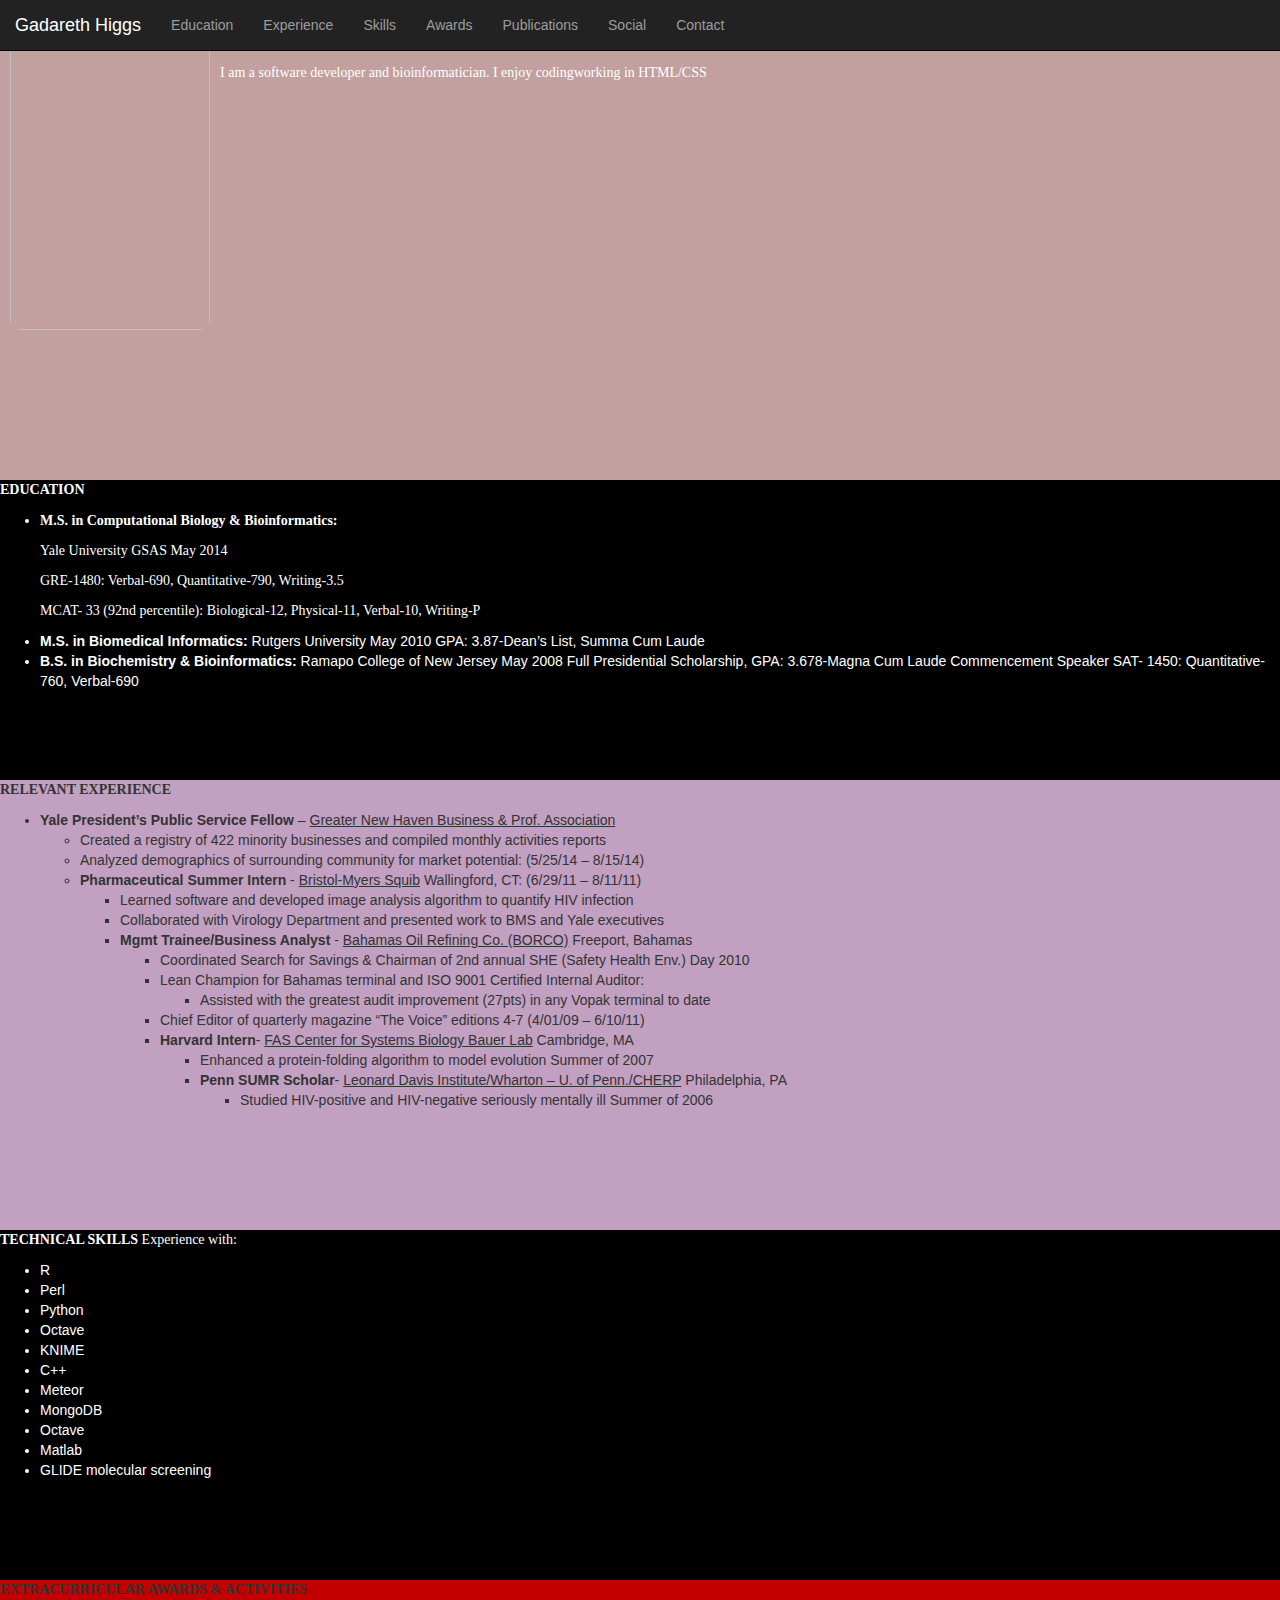
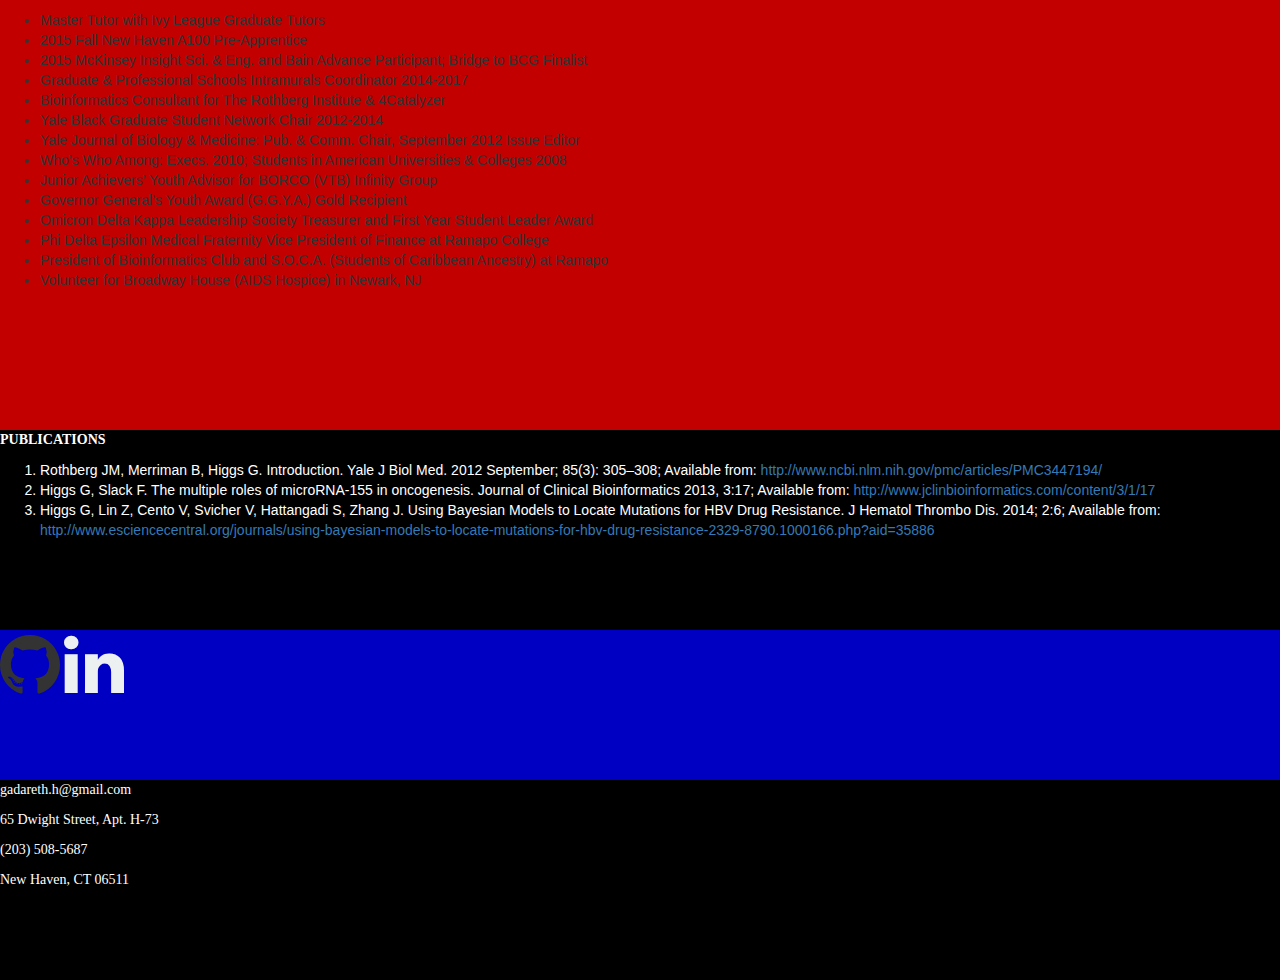
==== index.html @ 6886380c "Assigned IDs to each div and changed css selectors to IDs" ====
<!DOCTYPE html>
<html>
	<head>
		
		<link rel="stylesheet" href="https://maxcdn.bootstrapcdn.com/font-awesome/4.5.0/css/font-awesome.min.css">
		<link rel="stylesheet" href="https://maxcdn.bootstrapcdn.com/bootstrap/3.3.6/css/bootstrap.min.css">
		<link type= "text/css" rel = "stylesheet" href = "stylesheet.css"/>
		<title>Gadareth Higgs</title>
	</head>



	<body>

		<nav class="navbar navbar-inverse navbar-fixed-top">
		  <div class="container-fluid">
		    <div class="navbar-header">
		      <a class="navbar-brand" href="#">Gadareth Higgs</a>
		    </div>
		    <div class="navbar-collapse collapse">
		    	<ul class="nav navbar-nav">
			      <li><a href="#education">Education</a></li>
			      <li><a href="#experience">Experience</a></li>
			      <li><a href="#skills">Skills</a></li> 
			      <li><a href="#awards">Awards</a></li>
			      <li><a href="#publications">Publications</a></li>
			      <li><a href="#social">Social</a></li> 
			      <li><a href="#contact">Contact</a></li>
			    </ul>
		    </div>
		  </div>
		</nav>

		<div class="header">
			<div class="pic">
				<img src="https://scontent-lga3-1.xx.fbcdn.net/hphotos-xfp1/t31.0-8/s960x960/279524_836384951039_366969996_o.jpg"/>
			</div>
			<div class="about-me">
				<p>
					<h2>About</h2>
					<p>
						I am a software developer and bioinformatician. I enjoy codingworking in HTML/CSS
					</p>
				</p>

			</div>	
		</div>
		
		<!--Rather than using spaces to seperate words, such as you have seperated address and  email
		you can create coloumns
		If you follow the sample resume website of http://tomreznick.com/,
		He has used classes for coloums (left,center and right)

		<div class="container desc">
		<div class="row">

				<div class="col-lg-2 col-lg-offset-1">
					<h5>EDUCATION</h5>
				</div>
				<div class="col-lg-6">
					<p><t>MS, Computer Science</t><br/>
						University of New Haven<br/>
					</p>
				</div>
				<div class="col-lg-3">
					<p><sm>MAY 2015</sm><br/>
					</p>
				</div>
		You can check his code by using google chrome, go to  http://tomreznick.com/ then right click and click page source -->

		<div class="black" id="education">
			<p>
				<b>EDUCATION</b>	 
					<ul>
						<li>
							<p><b>M.S. in Computational Biology & Bioinformatics:</b></p>
							<p>Yale University GSAS	May 2014</p>
							<p>GRE-1480: Verbal-690, Quantitative-790, Writing-3.5</p>
							<p>MCAT- 33 (92nd percentile): Biological-12, Physical-11, Verbal-10, Writing-P</p>
						</li>

						<li><b>M.S. in Biomedical Informatics:</b> Rutgers University			May 2010
						GPA: 3.87-Dean’s List, Summa Cum Laude</li>
				
						<li><b>B.S. in Biochemistry & Bioinformatics:</b> Ramapo College of New Jersey	May 2008
						Full Presidential Scholarship, GPA: 3.678-Magna Cum Laude Commencement Speaker
						SAT- 1450: Quantitative-760, Verbal-690</li> 
					</ul>
			</p>
		</div>

		<div id="experience">
			<p>
				<b>RELEVANT EXPERIENCE</b>	
					<ul>	
						<li><b>Yale President’s Public Service Fellow</b> – <u>Greater New Haven Business & Prof. Association</u>
							<ul>
								<li>Created a registry of 422 minority businesses and compiled monthly activities reports</li>
								<li>Analyzed demographics of surrounding community for market potential: (5/25/14 – 8/15/14)</li>
						</li>
						<li><b>Pharmaceutical Summer Intern</b> - <u>Bristol-Myers Squib</u>	Wallingford, CT: (6/29/11 – 8/11/11)
							<ul>
								<li>Learned software and developed image analysis algorithm to quantify HIV infection</li>
								<li>Collaborated with Virology Department and presented work to BMS and Yale executives</li>
						</li>
						<li><b>Mgmt Trainee/Business Analyst</b> - <u>Bahamas Oil Refining Co. (BORCO)</u> Freeport, Bahamas
							<ul>
								<li>Coordinated Search for Savings & Chairman of 2nd annual SHE (Safety Health Env.) Day 2010</li>
								<li>Lean Champion for Bahamas terminal and ISO 9001 Certified Internal Auditor:
									<ul>
										<li>Assisted with the greatest audit improvement (27pts) in any Vopak terminal to date</li>
									</ul>
								<li>Chief Editor of quarterly magazine “The Voice” editions 4-7 		(4/01/09 – 6/10/11)</li>
						</li>
						<li><b>Harvard Intern</b>- <u>FAS Center for Systems Biology Bauer Lab</u>		Cambridge, MA
							<ul>
								<li>Enhanced a protein-folding algorithm to model evolution		Summer of 2007</li>
						</li>
						<li><b>Penn SUMR Scholar</b>- <u>Leonard Davis Institute/Wharton – U. of Penn./CHERP</u> Philadelphia, PA
							<ul>
								<li>Studied HIV-positive and HIV-negative seriously mentally ill		Summer of 2006</li>
						</li>
			</p>
		</div>

		<div class="black" id="skills">
			<p>
				<b>TECHNICAL SKILLS</b>	
					Experience with:
						<ul>
							<li>R</li>
							<li>Perl</li>
							<li>Python</li>
							<li>Octave</li>
							<li>KNIME</li>
							<li>C++</li>
							<li>Meteor</li>
							<li>MongoDB</li>
							<li>Octave</li>
							<li>Matlab</li>
							<li>GLIDE molecular screening</li>
						</ul>
			</p>
		</div>

		<div id="awards">
			<p>
				<b>EXTRACURRICULAR AWARDS & ACTIVITIES</b>	
					<ul>
						<li>Master Tutor with Ivy League Graduate Tutors</li>
						<li>2015 Fall New Haven A100 Pre-Apprentice</li>
						<li>2015 McKinsey Insight Sci. & Eng. and Bain Advance Participant; Bridge to BCG Finalist</li>
						<li>Graduate & Professional Schools Intramurals Coordinator 2014-2017</li>
						<li>Bioinformatics Consultant for The Rothberg Institute & 4Catalyzer</li>
						<li>Yale Black Graduate Student Network Chair 2012-2014</li> 
						<li>Yale Journal of Biology & Medicine: Pub. & Comm. Chair, September 2012 Issue Editor</li>
		   				<li>Who’s Who Among: Execs. 2010; Students in American Universities & Colleges 2008</li>
						<li>Junior Achievers’ Youth Advisor for BORCO (VTB) Infinity Group</li>
						<li>Governor General’s Youth Award (G.G.Y.A.) Gold Recipient</li>
						<li>Omicron Delta Kappa Leadership Society Treasurer and First Year Student Leader Award</li>
						<li>Phi Delta Epsilon Medical Fraternity Vice President of Finance at Ramapo College</li>
						<li>President of Bioinformatics Club and S.O.C.A. (Students of Caribbean Ancestry) at Ramapo</li>
						<li>Volunteer for Broadway House (AIDS Hospice) in Newark, NJ</li>
					</ul>
			</p>
		</div>

		<div class="black" id="publications">
			<p>
				<b>PUBLICATIONS</b>
					<ol>
						<li>Rothberg JM, Merriman B, Higgs G. Introduction. Yale J Biol Med. 2012 September; 85(3): 305–308; Available from: <a href="http://www.ncbi.nlm.nih.gov/pmc/articles/PMC3447194/">http://www.ncbi.nlm.nih.gov/pmc/articles/PMC3447194/</a></li>
						<li>Higgs G, Slack F. The multiple roles of microRNA-155 in oncogenesis. Journal of Clinical Bioinformatics 2013, 3:17; Available from: <a href="http://www.jclinbioinformatics.com/content/3/1/17">http://www.jclinbioinformatics.com/content/3/1/17</a></li>
						<li>Higgs G, Lin Z, Cento V, Svicher V, Hattangadi S, Zhang J. Using Bayesian Models to Locate Mutations for HBV Drug Resistance. J Hematol Thrombo Dis. 2014; 2:6; Available from: <a href="http://www.esciencecentral.org/journals/using-bayesian-models-to-locate-mutations-for-hbv-drug-resistance-2329-8790.1000166.php?aid=35886">http://www.esciencecentral.org/journals/using-bayesian-models-to-locate-mutations-for-hbv-drug-resistance-2329-8790.1000166.php?aid=35886</a></li>
					</ul>
			</p>
		</div>

		<div id="social"
			<a class="icon" href="https://github.com/Gadareth"><i class="fa fa-github fa-5x"></i></a>
			<a class="icon" href="https://www.linkedin.com/in/gadareth-higgs-17a52220"><i class="fa fa-linkedin fa-5x"></i></a>
		</div>

		<div class="black" id="contact">
			<p>gadareth.h@gmail.com</p>					
			<p>65 Dwight Street, Apt. H-73</p>
			<p>(203) 508-5687</p>									
			<p>New Haven, CT 06511</p>
		</div>

	<script src="https://maxcdn.bootstrapcdn.com/bootstrap/3.3.6/js/bootstrap.min.js"></script>	
	</body>
</html>
---- stylesheet.css ----
p {
	font-family: Times,serif;
	font-size: 14px;
}

div{
	/*width: 100%;
	padding: 25px;*/
	/*margin: 10px 10px 10px 10px;*/
}

.header {
	height: 460px;
	background-color: #C2A0A0;
	margin-top: 200px 10px 10px 10px;
}

img {
	height: 300px;
	width: 200px;
	border-radius: 10px;
	margin: 10px 10px 10px 10px;
	display: inline;
	float: left;
}

.about-me {
	display: inline;
	height: 300px;
	width: 600px;
	color: #FFFFFF;
}

.black {
	background-color: #000000;
	color: #FFFFFF;
}

#education {
	height: 300px;
}

#experience {
	height: 450px;
	background-color: #C2A0C2;
}

#skills {
	height: 350px;
}

#awards {
	height: 450px;
	background-color: #C20000;
}

#publications {
	height: 200px;
}

#social {
	height: 150px;
	background-color: #0000C2;
}

#contact {
	height: 200px;
}

.icon:link, 
.icon:visited {
	color: #ECF0F1;
}

.icon:hover {
	color: #2980b9;
};
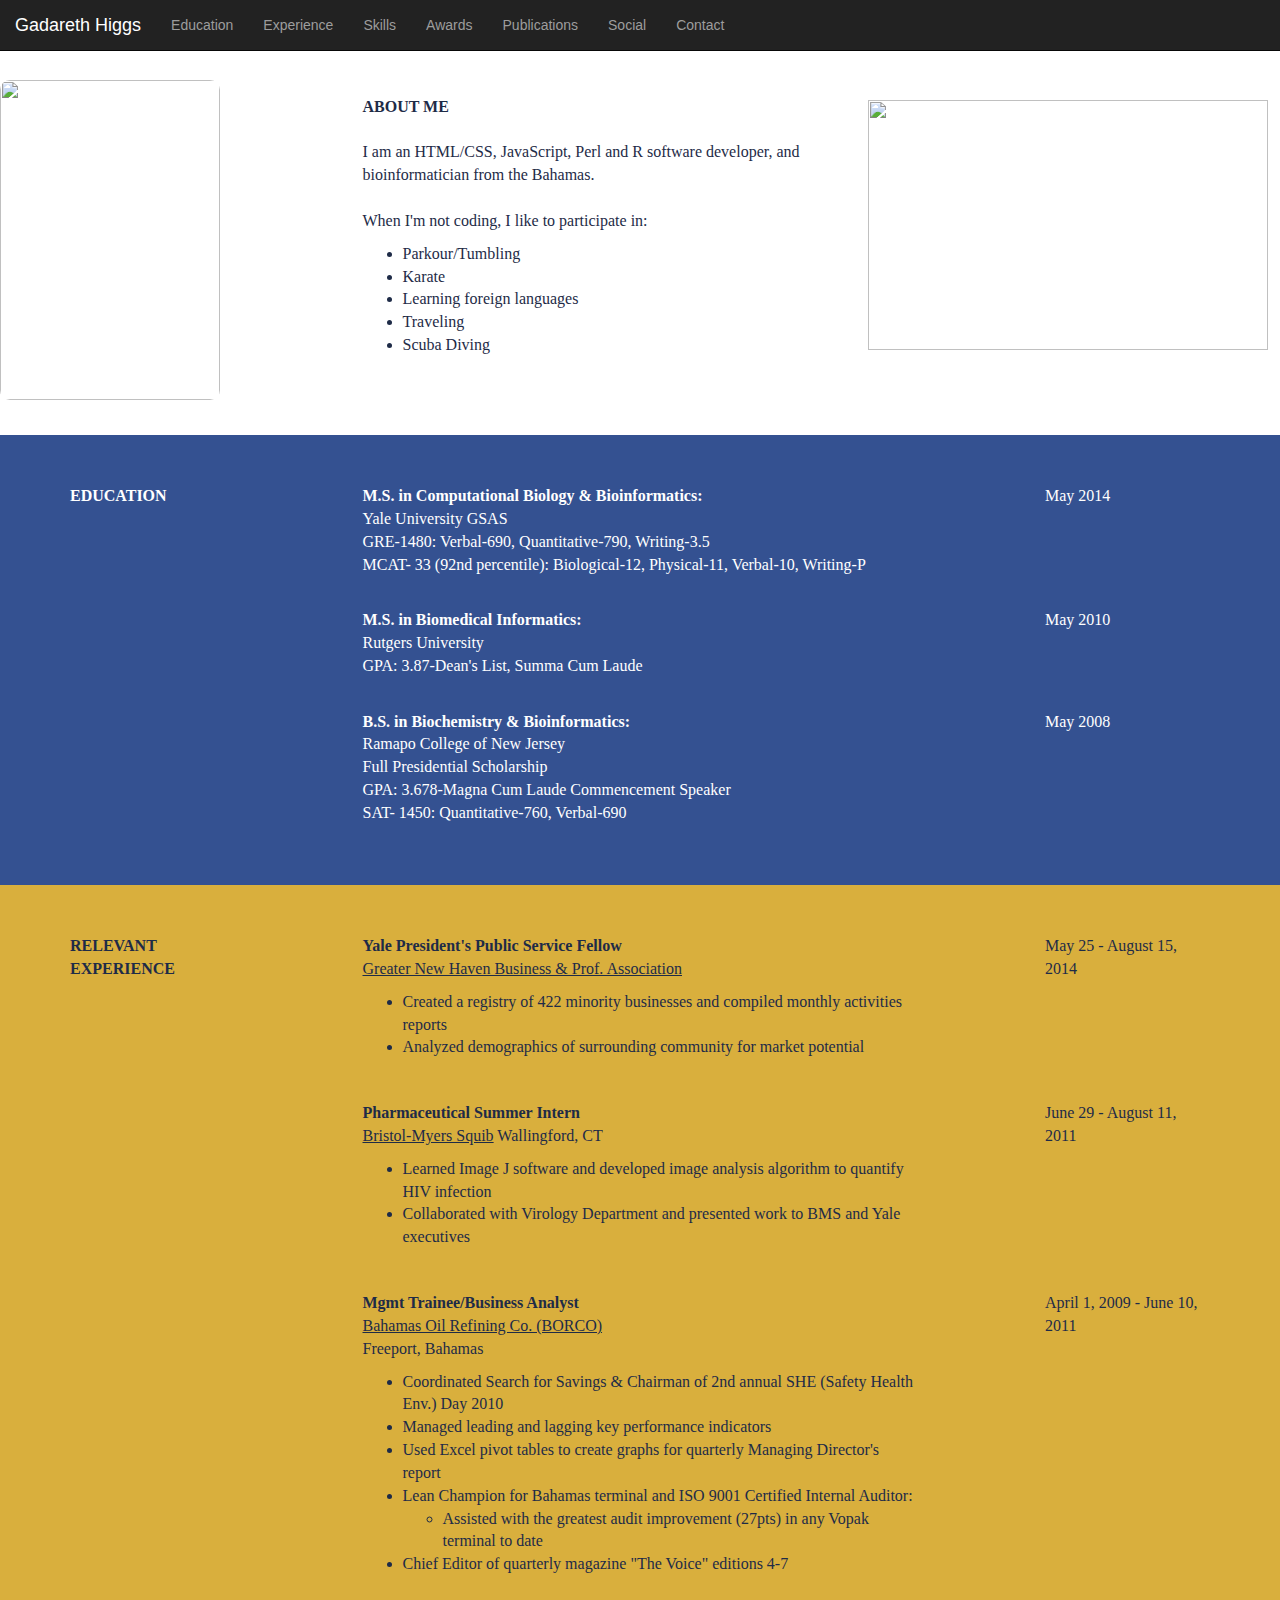
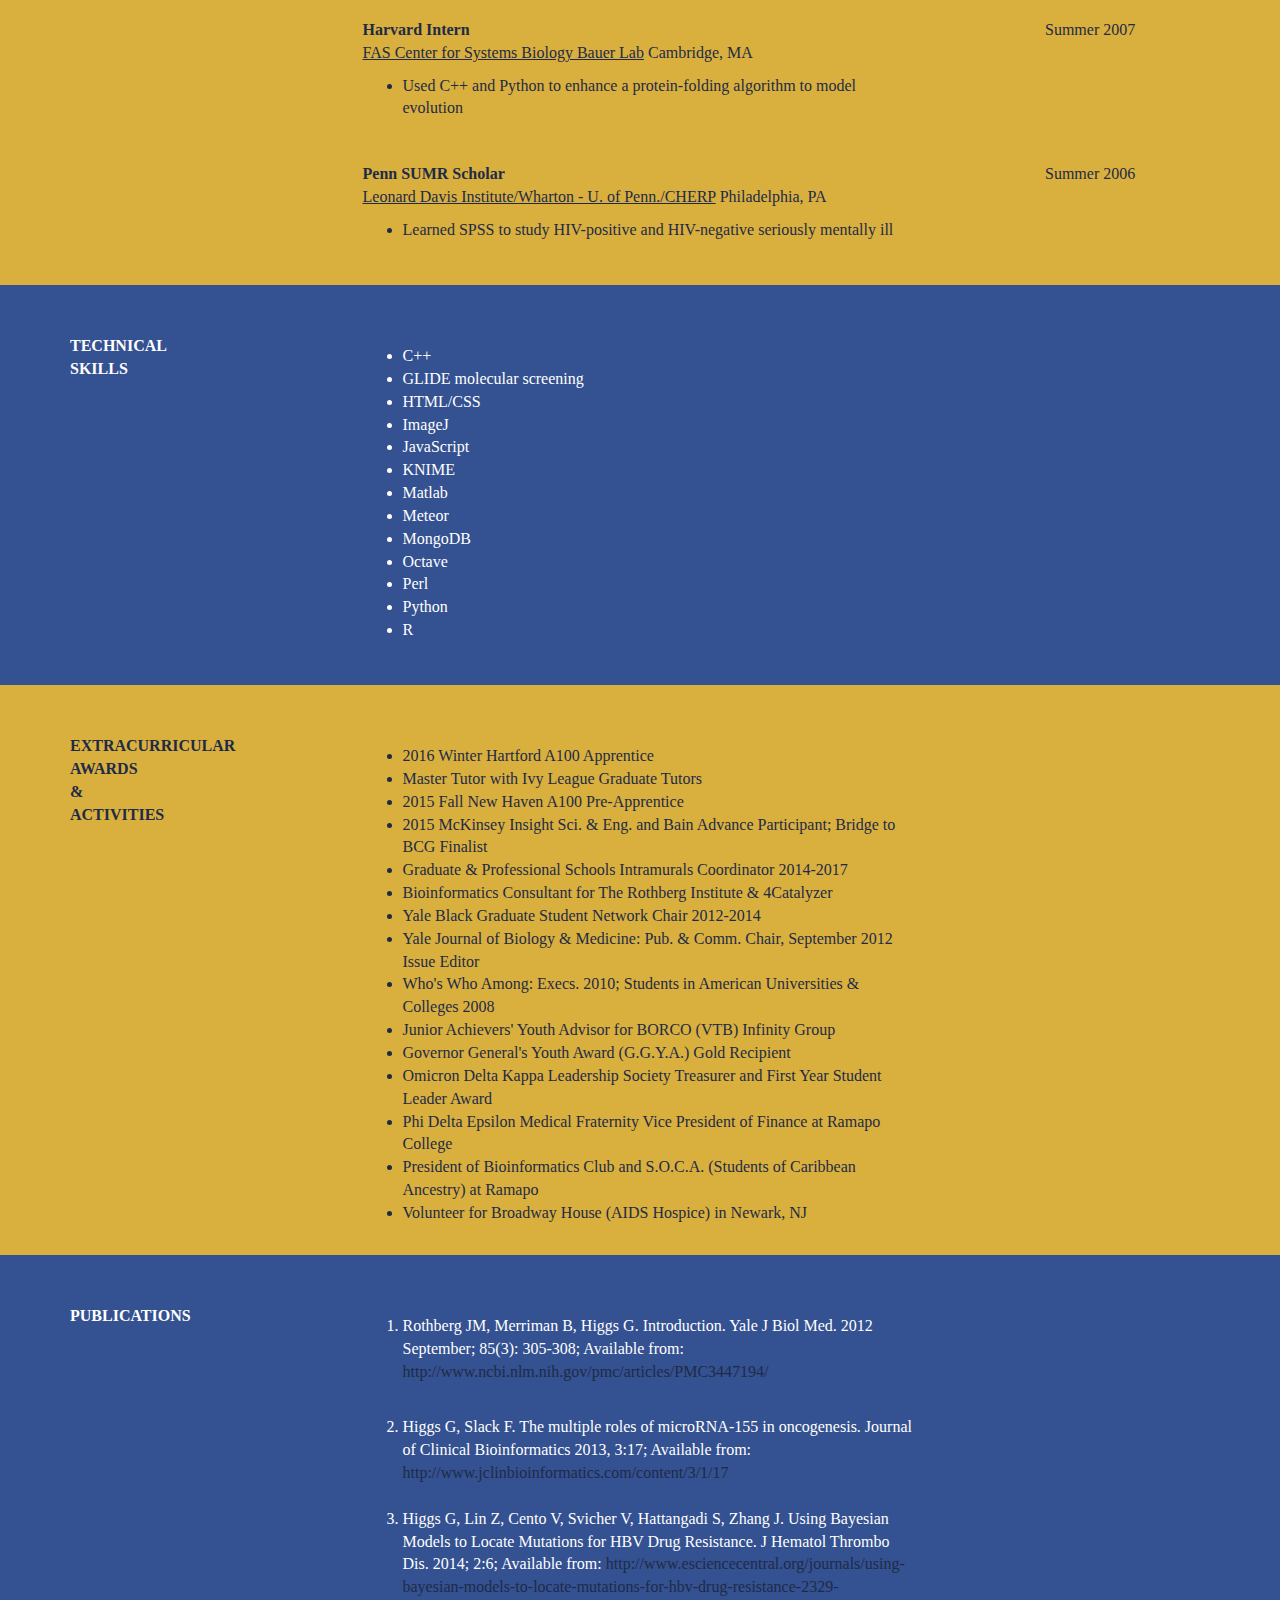
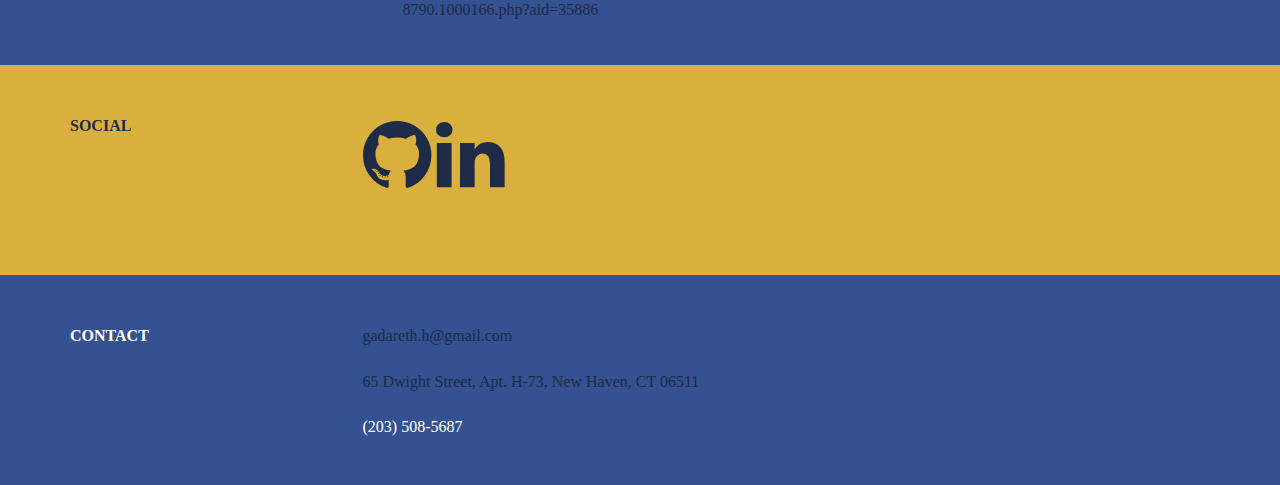
==== commit 3b315963: "Added flag and complementary colors" ====
--- a/index.html
+++ b/index.html
@@ -5,17 +5,16 @@
 		<link rel="stylesheet" href="https://maxcdn.bootstrapcdn.com/font-awesome/4.5.0/css/font-awesome.min.css">
 		<link rel="stylesheet" href="https://maxcdn.bootstrapcdn.com/bootstrap/3.3.6/css/bootstrap.min.css">
 		<link type= "text/css" rel = "stylesheet" href = "stylesheet.css"/>
+		<script src="https://maxcdn.bootstrapcdn.com/bootstrap/3.3.6/js/bootstrap.min.js"></script>
 		<title>Gadareth Higgs</title>
 	</head>
-
-
 
 	<body>
 
 		<nav class="navbar navbar-inverse navbar-fixed-top">
 		  <div class="container-fluid">
 		    <div class="navbar-header">
-		      <a class="navbar-brand" href="#">Gadareth Higgs</a>
+		      <a class="navbar-brand" href="#about">Gadareth Higgs</a>
 		    </div>
 		    <div class="navbar-collapse collapse">
 		    	<ul class="nav navbar-nav">
@@ -31,163 +30,327 @@
 		  </div>
 		</nav>
 
-		<div class="header">
-			<div class="pic">
-				<img src="https://scontent-lga3-1.xx.fbcdn.net/hphotos-xfp1/t31.0-8/s960x960/279524_836384951039_366969996_o.jpg"/>
-			</div>
-			<div class="about-me">
-				<p>
-					<h2>About</h2>
-					<p>
-						I am a software developer and bioinformatician. I enjoy codingworking in HTML/CSS
-					</p>
-				</p>
-
-			</div>	
-		</div>
-		
-		<!--Rather than using spaces to seperate words, such as you have seperated address and  email
-		you can create coloumns
-		If you follow the sample resume website of http://tomreznick.com/,
-		He has used classes for coloums (left,center and right)
-
-		<div class="container desc">
-		<div class="row">
-
-				<div class="col-lg-2 col-lg-offset-1">
-					<h5>EDUCATION</h5>
-				</div>
-				<div class="col-lg-6">
-					<p><t>MS, Computer Science</t><br/>
-						University of New Haven<br/>
-					</p>
-				</div>
-				<div class="col-lg-3">
-					<p><sm>MAY 2015</sm><br/>
-					</p>
-				</div>
-		You can check his code by using google chrome, go to  http://tomreznick.com/ then right click and click page source -->
-
-		<div class="black" id="education">
-			<p>
-				<b>EDUCATION</b>	 
-					<ul>
-						<li>
-							<p><b>M.S. in Computational Biology & Bioinformatics:</b></p>
-							<p>Yale University GSAS	May 2014</p>
-							<p>GRE-1480: Verbal-690, Quantitative-790, Writing-3.5</p>
-							<p>MCAT- 33 (92nd percentile): Biological-12, Physical-11, Verbal-10, Writing-P</p>
-						</li>
-
-						<li><b>M.S. in Biomedical Informatics:</b> Rutgers University			May 2010
-						GPA: 3.87-Dean’s List, Summa Cum Laude</li>
-				
-						<li><b>B.S. in Biochemistry & Bioinformatics:</b> Ramapo College of New Jersey	May 2008
-						Full Presidential Scholarship, GPA: 3.678-Magna Cum Laude Commencement Speaker
-						SAT- 1450: Quantitative-760, Verbal-690</li> 
-					</ul>
-			</p>
-		</div>
-
-		<div id="experience">
-			<p>
-				<b>RELEVANT EXPERIENCE</b>	
-					<ul>	
-						<li><b>Yale President’s Public Service Fellow</b> – <u>Greater New Haven Business & Prof. Association</u>
+
+		<div class="section" id="about">
+			<div class="container">
+				<div class="row">
+					<div class="col-md-1">
+						<img id="profile" src="https://scontent-lga3-1.xx.fbcdn.net/hphotos-xfp1/t31.0-8/s960x960/279524_836384951039_366969996_o.jpg"/>
+					</div>
+					<div class="col-md-5 col-md-offset-2">
+						<p>
+							<br>
+							<br>
+							<b>ABOUT ME</b>
+							<br>
+							<br>
+							I am an HTML/CSS, JavaScript, Perl and R software developer, and bioinformatician from the Bahamas.
+							<br>
+							<br>
+							When I'm not coding, I like to participate in:
+							<ul>
+								<li>Parkour/Tumbling</li>
+								<li>Karate</li>	
+								<li>Learning foreign languages</li>
+								<li>Traveling</li>
+								<li>Scuba Diving</li>
+							</ul>
+						</p>
+					</div>
+					<div class="col-md-1 col-md-offset-1">
+						<img id="flag" src="http://www.flagz.co.nz/wp-content/uploads/2013/08/Bahamas-flag.jpg"/>
+					</div>
+				</div>
+			</div>
+		</div>
+
+		<div class="section" id="education">
+			<div class="container">
+				<div class="row">
+					<div class="col-md-1">
+						<p>
+							<b>EDUCATION</b>
+						</p>
+					</div>
+					<div class="col-md-6 col-md-offset-2">
+						<p>
+							<b>M.S. in Computational Biology & Bioinformatics:</b>
+							<br>
+							Yale University GSAS
+							<br>
+							GRE-1480: Verbal-690, Quantitative-790, Writing-3.5
+							<br>
+							MCAT- 33 (92nd percentile): Biological-12, Physical-11, Verbal-10, Writing-P
+							<br>
+							<br>
+						</p>
+					</div>
+					<div class="col-md-1 col-md-offset-1">
+						<p>May 2014</p>	
+					</div>
+				</div>
+				<div class="row">
+					<div class="col-md-6 col-md-offset-3">
+						<p>
+							<b>M.S. in Biomedical Informatics:</b>
+							<br> 
+							Rutgers University
+							<br>
+							GPA: 3.87-Dean's List, Summa Cum Laude
+							<br>
+							<br>
+						</p>
+					</div>
+					<div class="col-md-2 col-md-offset-1">
+						<p>May 2010</p>	
+					</div>
+				</div>
+				<div class="row">
+					<div class="col-md-3">
+					</div>
+					<div class="col-md-6">
+						<p>
+							<b>B.S. in Biochemistry & Bioinformatics:</b>
+							<br>
+							Ramapo College of New Jersey
+							<br>
+							Full Presidential Scholarship
+							<br>
+							GPA: 3.678-Magna Cum Laude Commencement Speaker
+							<br>
+							SAT- 1450: Quantitative-760, Verbal-690
+						</p>
+					</div>
+					<div class="col-md-2 col-md-offset-1">
+						<p>May 2008</p>	
+					</div>
+				</div>
+			</div>
+		</div>	
+	
+		<div class="section" id="experience">
+			<div class="container">
+				<div class="row">
+					<div class="col-md-1">
+						<p>
+							<b>RELEVANT EXPERIENCE</b>
+						</p>
+					</div>
+					<div class="col-md-6 col-md-offset-2">
+						<p>
+							<b>Yale President's Public Service Fellow</b>
+							<br>
+							<u>Greater New Haven Business & Prof. Association</u>
 							<ul>
 								<li>Created a registry of 422 minority businesses and compiled monthly activities reports</li>
-								<li>Analyzed demographics of surrounding community for market potential: (5/25/14 – 8/15/14)</li>
-						</li>
-						<li><b>Pharmaceutical Summer Intern</b> - <u>Bristol-Myers Squib</u>	Wallingford, CT: (6/29/11 – 8/11/11)
-							<ul>
-								<li>Learned software and developed image analysis algorithm to quantify HIV infection</li>
+								<li>Analyzed demographics of surrounding community for market potential</li>
+							</ul>
+							<br>
+						</p>
+					</div>
+					<div class="col-md-2 col-md-offset-1">
+						<p><sm>May 25 - August 15, 2014</sm></p>	
+					</div>
+				</div>
+				<div class="row">
+					<div class="col-md-6 col-md-offset-3">
+						<p>
+							<b>Pharmaceutical Summer Intern</b>
+							<br>
+							<u>Bristol-Myers Squib</u>	Wallingford, CT
+							<ul>
+								<li>Learned Image J software and developed image analysis algorithm to quantify HIV infection</li>
 								<li>Collaborated with Virology Department and presented work to BMS and Yale executives</li>
-						</li>
-						<li><b>Mgmt Trainee/Business Analyst</b> - <u>Bahamas Oil Refining Co. (BORCO)</u> Freeport, Bahamas
+							</ul>
+							<br>
+						</p>
+					</div>
+					<div class="col-md-2 col-md-offset-1">
+						<p><sm>June 29 - August 11, 2011</sm></p>	
+					</div>
+				</div>
+				<div class="row">
+					<div class="col-md-6 col-md-offset-3">
+						<p>
+							<b>Mgmt Trainee/Business Analyst</b>
+							<br>
+							<u>Bahamas Oil Refining Co. (BORCO)</u> 
+							<br>
+							Freeport, Bahamas
 							<ul>
 								<li>Coordinated Search for Savings & Chairman of 2nd annual SHE (Safety Health Env.) Day 2010</li>
+								<li>Managed leading and lagging key performance indicators</li>
+								<li>Used Excel pivot tables to create graphs for quarterly Managing Director's report</li>
 								<li>Lean Champion for Bahamas terminal and ISO 9001 Certified Internal Auditor:
 									<ul>
 										<li>Assisted with the greatest audit improvement (27pts) in any Vopak terminal to date</li>
 									</ul>
-								<li>Chief Editor of quarterly magazine “The Voice” editions 4-7 		(4/01/09 – 6/10/11)</li>
-						</li>
-						<li><b>Harvard Intern</b>- <u>FAS Center for Systems Biology Bauer Lab</u>		Cambridge, MA
-							<ul>
-								<li>Enhanced a protein-folding algorithm to model evolution		Summer of 2007</li>
-						</li>
-						<li><b>Penn SUMR Scholar</b>- <u>Leonard Davis Institute/Wharton – U. of Penn./CHERP</u> Philadelphia, PA
-							<ul>
-								<li>Studied HIV-positive and HIV-negative seriously mentally ill		Summer of 2006</li>
-						</li>
-			</p>
-		</div>
-
-		<div class="black" id="skills">
-			<p>
-				<b>TECHNICAL SKILLS</b>	
-					Experience with:
+								</li>
+								<li>Chief Editor of quarterly magazine "The Voice" editions 4-7</li>
+							</ul>
+							<br>
+						</p>
+					</div>
+					<div class="col-md-2 col-md-offset-1">
+						<p><sm>April 1, 2009 - June 10, 2011</sm></p>	
+					</div>
+				</div>
+				<div class="row">
+					<div class="col-md-6 col-md-offset-3">
+						<p>
+							<b>Harvard Intern</b>
+							<br>
+							<u>FAS Center for Systems Biology Bauer Lab</u>		Cambridge, MA
+							<ul>
+								<li>Used C++ and Python to enhance a protein-folding algorithm to model evolution</li>
+							</ul>
+							<br>
+						</p>
+					</div>
+					<div class="col-md-2 col-md-offset-1">
+						<p><sm>Summer 2007</sm></p>	
+					</div>
+				</div>
+				<div class="row">
+					<div class="col-md-6 col-md-offset-3">
+						<p>
+						<b>Penn SUMR Scholar</b> 
+						<br>
+						<u>Leonard Davis Institute/Wharton - U. of Penn./CHERP</u> Philadelphia, PA
 						<ul>
-							<li>R</li>
-							<li>Perl</li>
-							<li>Python</li>
-							<li>Octave</li>
-							<li>KNIME</li>
-							<li>C++</li>
-							<li>Meteor</li>
-							<li>MongoDB</li>
-							<li>Octave</li>
-							<li>Matlab</li>
-							<li>GLIDE molecular screening</li>
+							<li>Learned SPSS to study HIV-positive and HIV-negative seriously mentally ill</li>
 						</ul>
-			</p>
-		</div>
-
-		<div id="awards">
-			<p>
-				<b>EXTRACURRICULAR AWARDS & ACTIVITIES</b>	
-					<ul>
-						<li>Master Tutor with Ivy League Graduate Tutors</li>
-						<li>2015 Fall New Haven A100 Pre-Apprentice</li>
-						<li>2015 McKinsey Insight Sci. & Eng. and Bain Advance Participant; Bridge to BCG Finalist</li>
-						<li>Graduate & Professional Schools Intramurals Coordinator 2014-2017</li>
-						<li>Bioinformatics Consultant for The Rothberg Institute & 4Catalyzer</li>
-						<li>Yale Black Graduate Student Network Chair 2012-2014</li> 
-						<li>Yale Journal of Biology & Medicine: Pub. & Comm. Chair, September 2012 Issue Editor</li>
-		   				<li>Who’s Who Among: Execs. 2010; Students in American Universities & Colleges 2008</li>
-						<li>Junior Achievers’ Youth Advisor for BORCO (VTB) Infinity Group</li>
-						<li>Governor General’s Youth Award (G.G.Y.A.) Gold Recipient</li>
-						<li>Omicron Delta Kappa Leadership Society Treasurer and First Year Student Leader Award</li>
-						<li>Phi Delta Epsilon Medical Fraternity Vice President of Finance at Ramapo College</li>
-						<li>President of Bioinformatics Club and S.O.C.A. (Students of Caribbean Ancestry) at Ramapo</li>
-						<li>Volunteer for Broadway House (AIDS Hospice) in Newark, NJ</li>
-					</ul>
-			</p>
-		</div>
-
-		<div class="black" id="publications">
-			<p>
-				<b>PUBLICATIONS</b>
-					<ol>
-						<li>Rothberg JM, Merriman B, Higgs G. Introduction. Yale J Biol Med. 2012 September; 85(3): 305–308; Available from: <a href="http://www.ncbi.nlm.nih.gov/pmc/articles/PMC3447194/">http://www.ncbi.nlm.nih.gov/pmc/articles/PMC3447194/</a></li>
-						<li>Higgs G, Slack F. The multiple roles of microRNA-155 in oncogenesis. Journal of Clinical Bioinformatics 2013, 3:17; Available from: <a href="http://www.jclinbioinformatics.com/content/3/1/17">http://www.jclinbioinformatics.com/content/3/1/17</a></li>
-						<li>Higgs G, Lin Z, Cento V, Svicher V, Hattangadi S, Zhang J. Using Bayesian Models to Locate Mutations for HBV Drug Resistance. J Hematol Thrombo Dis. 2014; 2:6; Available from: <a href="http://www.esciencecentral.org/journals/using-bayesian-models-to-locate-mutations-for-hbv-drug-resistance-2329-8790.1000166.php?aid=35886">http://www.esciencecentral.org/journals/using-bayesian-models-to-locate-mutations-for-hbv-drug-resistance-2329-8790.1000166.php?aid=35886</a></li>
-					</ul>
-			</p>
-		</div>
-
-		<div id="social"
-			<a class="icon" href="https://github.com/Gadareth"><i class="fa fa-github fa-5x"></i></a>
-			<a class="icon" href="https://www.linkedin.com/in/gadareth-higgs-17a52220"><i class="fa fa-linkedin fa-5x"></i></a>
-		</div>
-
-		<div class="black" id="contact">
-			<p>gadareth.h@gmail.com</p>					
-			<p>65 Dwight Street, Apt. H-73</p>
-			<p>(203) 508-5687</p>									
-			<p>New Haven, CT 06511</p>
-		</div>
-
-	<script src="https://maxcdn.bootstrapcdn.com/bootstrap/3.3.6/js/bootstrap.min.js"></script>	
+						</p>	
+					</div>
+					<div class="col-md-2 col-md-offset-1">
+						<p><sm>Summer 2006</sm></p>	
+					</div>
+				</div>
+			</div>
+		</div>
+
+		<div class="section" id="skills">
+			<div class="container">
+				<div class="row">
+					<div class="col-md-1">
+						<p>
+							<b>TECHNICAL SKILLS</b>
+						</p>
+					</div>
+					<div class="col-md-6 col-md-offset-2">
+						<p>
+							<ul>
+								<li>C++</li>
+								<li>GLIDE molecular screening</li>
+								<li>HTML/CSS</li>
+								<li>ImageJ</li>
+								<li>JavaScript</li>
+								<li>KNIME</li>
+								<li>Matlab</li>
+								<li>Meteor</li>
+								<li>MongoDB</li>
+								<li>Octave</li>
+								<li>Perl</li>
+								<li>Python</li>
+								<li>R</li>
+							</ul>
+						</p>
+					</div>
+				</div>
+			</div>
+		</div>
+
+		<div class="section" id="awards">
+			<div class="container">
+				<div class="row">
+					<div class="col-md-1">
+						<p>
+							<b>EXTRACURRICULAR AWARDS & ACTIVITIES</b>
+						</p>
+					</div>
+					<div class="col-md-6 col-md-offset-2">
+						<p>
+							<ul>
+								<li>2016 Winter Hartford A100 Apprentice</li>
+								<li>Master Tutor with Ivy League Graduate Tutors</li>
+								<li>2015 Fall New Haven A100 Pre-Apprentice</li>
+								<li>2015 McKinsey Insight Sci. & Eng. and Bain Advance Participant; Bridge to BCG Finalist</li>
+								<li>Graduate & Professional Schools Intramurals Coordinator 2014-2017</li>
+								<li>Bioinformatics Consultant for The Rothberg Institute & 4Catalyzer</li>
+								<li>Yale Black Graduate Student Network Chair 2012-2014</li> 
+								<li>Yale Journal of Biology & Medicine: Pub. & Comm. Chair, September 2012 Issue Editor</li>
+				   				<li>Who's Who Among: Execs. 2010; Students in American Universities & Colleges 2008</li>
+								<li>Junior Achievers' Youth Advisor for BORCO (VTB) Infinity Group</li>
+								<li>Governor General's Youth Award (G.G.Y.A.) Gold Recipient</li>
+								<li>Omicron Delta Kappa Leadership Society Treasurer and First Year Student Leader Award</li>
+								<li>Phi Delta Epsilon Medical Fraternity Vice President of Finance at Ramapo College</li>
+								<li>President of Bioinformatics Club and S.O.C.A. (Students of Caribbean Ancestry) at Ramapo</li>
+								<li>Volunteer for Broadway House (AIDS Hospice) in Newark, NJ</li>
+							</ul>
+						</p>
+					</div>
+				</div>
+			</div>
+		</div>
+		<div class="section" id="publications">
+			<div class="container">
+				<div class="row">
+					<div class="col-md-1">
+						<p>
+							<b>PUBLICATIONS</b>
+						</p>
+					</div>
+					<div class="col-md-6 col-md-offset-2">
+						<p>
+							<ol>
+								<li>Rothberg JM, Merriman B, Higgs G. Introduction. Yale J Biol Med. 2012 September; 85(3): 305-308; Available from: <a href="http://www.ncbi.nlm.nih.gov/pmc/articles/PMC3447194/">http://www.ncbi.nlm.nih.gov/pmc/articles/PMC3447194/</a></p>
+								</li>
+								<br>
+								<li>Higgs G, Slack F. The multiple roles of microRNA-155 in oncogenesis. Journal of Clinical Bioinformatics 2013, 3:17; Available from: <a href="http://www.jclinbioinformatics.com/content/3/1/17">http://www.jclinbioinformatics.com/content/3/1/17</a></li>
+								<br>
+								<li>Higgs G, Lin Z, Cento V, Svicher V, Hattangadi S, Zhang J. Using Bayesian Models to Locate Mutations for HBV Drug Resistance. J Hematol Thrombo Dis. 2014; 2:6; Available from: <a href="http://www.esciencecentral.org/journals/using-bayesian-models-to-locate-mutations-for-hbv-drug-resistance-2329-8790.1000166.php?aid=35886">http://www.esciencecentral.org/journals/using-bayesian-models-to-locate-mutations-for-hbv-drug-resistance-2329-8790.1000166.php?aid=35886</a></li>
+							</ol>
+						</p>
+					</div>
+				</div>
+			</div>
+		</div>
+
+		<div class="section" id="social">
+			<div class="container">
+				<div class="row">
+					<div class="col-md-1">
+						<p>
+							<b>SOCIAL</b>
+						</p>
+					</div>
+					<div class="col-md-6 col-md-offset-2">
+						<a class="icon" href="https://github.com/Gadareth"><i class="fa fa-github fa-5x"></i></a>
+						<a class="icon" href="https://www.linkedin.com/in/gadareth-higgs-17a52220"><i class="fa fa-linkedin fa-5x"></i></a>
+					</div>
+				</div>
+			</div>
+		</div>
+
+		<div class="section" id="contact">
+			<div class="container">
+				<div class="row">
+					<div class="col-md-1">
+						<p><b>CONTACT</b></p>
+					</div>
+					<div class="col-md-6 col-md-offset-2">
+						<p>
+							<a href="mailto:gadareth.h@gmail.com">gadareth.h@gmail.com</a>
+							<br>
+							<br>
+							<a href="https://www.google.com/maps/place/65+Dwight+St,+New+Haven,+CT+06511/@41.3075833,-72.9401208,17z/data=!3m1!4b1!4m2!3m1!1s0x89e7d8532f9f3669:0x680e828ed194746a">65 Dwight Street, Apt. H-73, New Haven, CT 06511</a>
+							<br>
+							<br>
+							(203) 508-5687
+						</p>
+					</div>				
+				</div>
+			</div>								
+		</div>
 	</body>
 </html>
--- a/stylesheet.css
+++ b/stylesheet.css
@@ -1,77 +1,87 @@
-p {
-	font-family: Times,serif;
-	font-size: 14px;
+.section{
+	width: 100%;
+	padding: 50px;
+	font-family: Calibri, serif;
+	font-size: 16px;
 }
 
-div{
-	/*width: 100%;
-	padding: 25px;*/
-	/*margin: 10px 10px 10px 10px;*/
+a:link, 
+a:visited {
+	/*color: #D9A43D;*/
+	color: #1E2B47;
 }
 
-.header {
-	height: 460px;
-	background-color: #C2A0A0;
-	margin-top: 200px 10px 10px 10px;
+a:hover {
+	color: #FFFFFF;
 }
 
-img {
-	height: 300px;
-	width: 200px;
+#profile {
+	height: 320px;
+	width: 220px;
 	border-radius: 10px;
-	margin: 10px 10px 10px 10px;
-	display: inline;
+	margin: 30px 10px -20px -70px;
+	display: inline-block;
 	float: left;
 }
 
-.about-me {
-	display: inline;
-	height: 300px;
+#flag {
+	height: 250px;
+	margin: 50px 10px -20px -80px;
+	width: 400px;
+}
+
+#about {
+	display: inline-block;
+	height: 320px
 	width: 600px;
+	float: bottom;
+	color: #1E2B47;
+	background-color: #FFFFFF;
+}
+
+#education {
+	height: 450px;
+	/*background-color: #1A0950;*/
+	background-color: #345191;
+	color: #FFFFFF;
+	margin: 0px 0px 0px 0px;
+}
+
+#experience {
+	margin: 0px 0px 0px 0px; 
+	height: 1000px;
+	color: #1E2B47;
+	background-color: #D9AF3D;
+}
+
+#skills {
+	height: 400px;
+	background-color: #345191;
+	color: #FFFFFF;
+	margin: 0px 0px 0px 0px; 
+}
+
+#awards {
+	height: 570px;
+	color: #1E2B47;
+	background-color: #D9AF3D;
+}
+
+#publications {
+	height: 410px;
+	background-color: #345191;
 	color: #FFFFFF;
 }
 
-.black {
-	background-color: #000000;
-	color: #FFFFFF;
-}
-
-#education {
-	height: 300px;
-}
-
-#experience {
-	height: 450px;
-	background-color: #C2A0C2;
-}
-
-#skills {
-	height: 350px;
-}
-
-#awards {
-	height: 450px;
-	background-color: #C20000;
-}
-
-#publications {
-	height: 200px;
-}
-
 #social {
-	height: 150px;
-	background-color: #0000C2;
+	height: 210px;
+	color: #1E2B47;
+	background-color: #D9AF3D;
 }
 
 #contact {
-	height: 200px;
-}
-
-.icon:link, 
-.icon:visited {
-	color: #ECF0F1;
-}
-
-.icon:hover {
-	color: #2980b9;
-};+	height: 210px;
+	background-color: #345191;
+	color: #FFFFFF;
+	position: center;
+}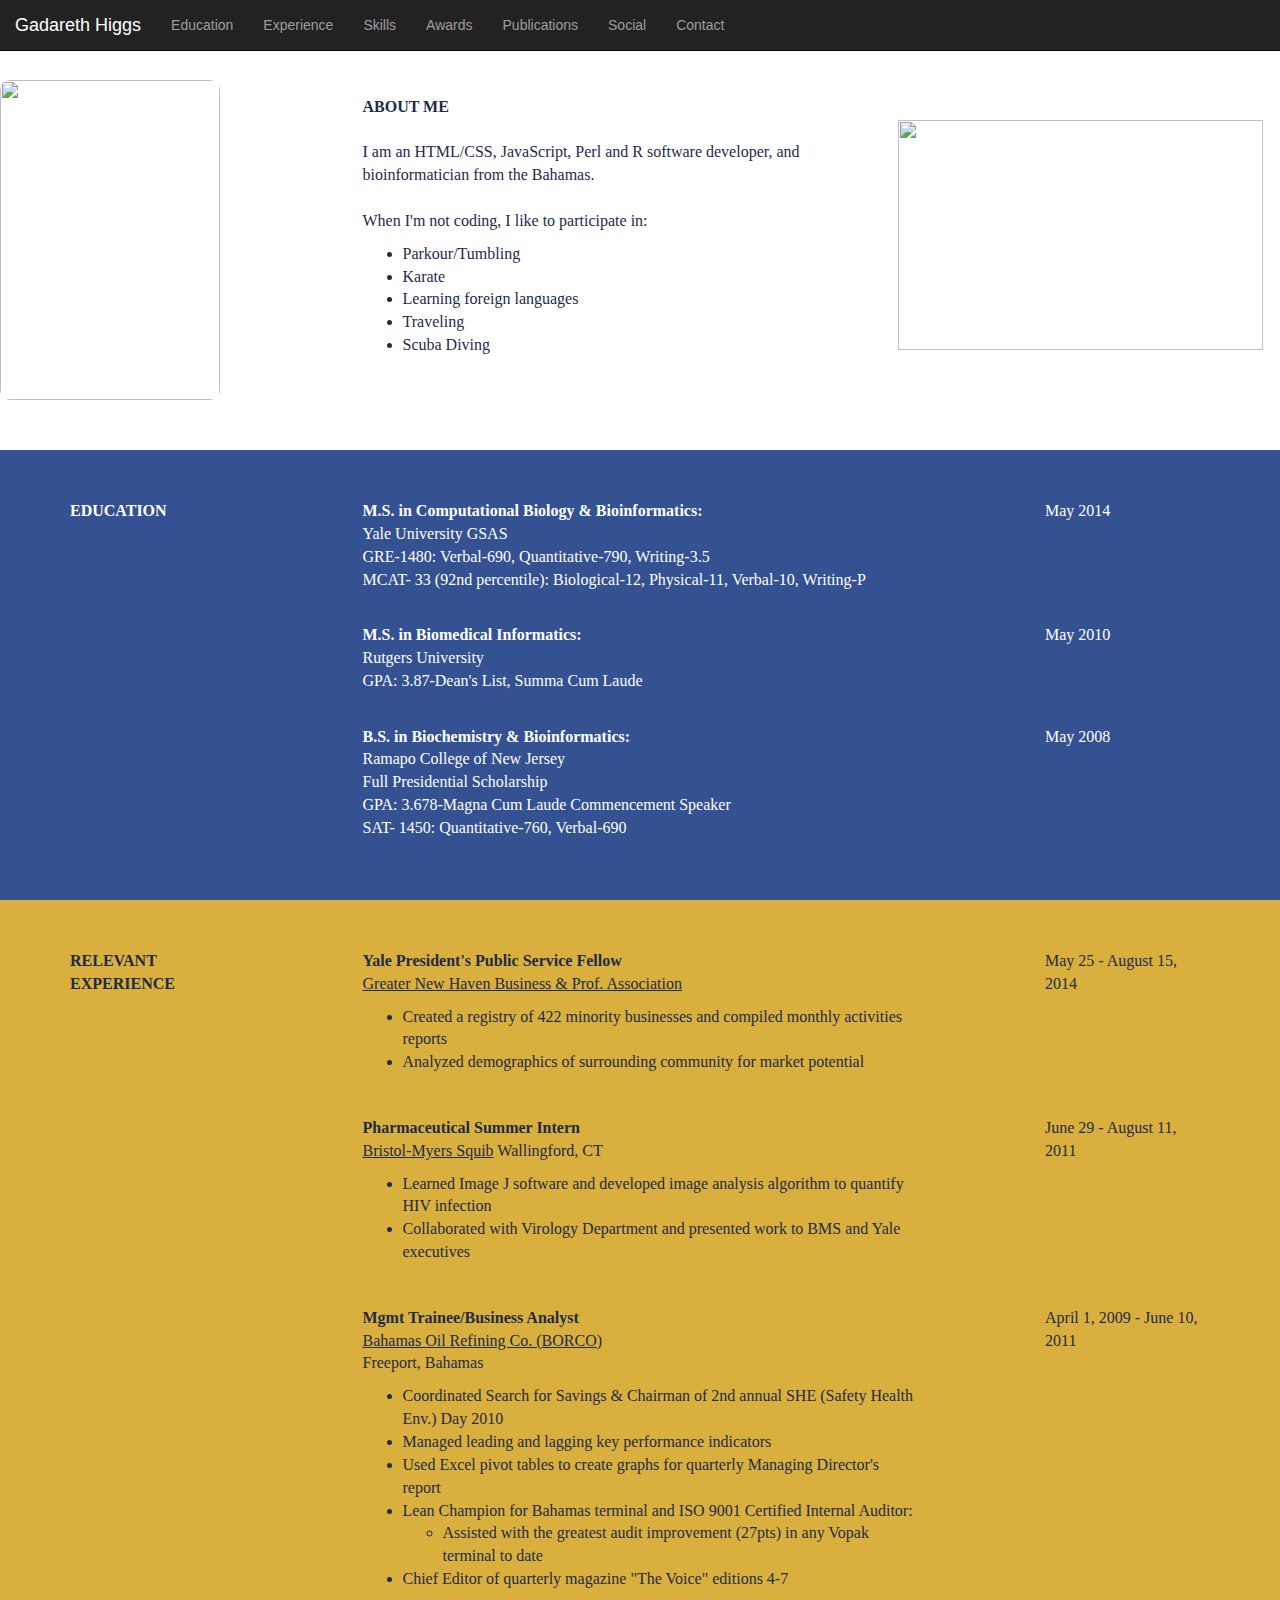
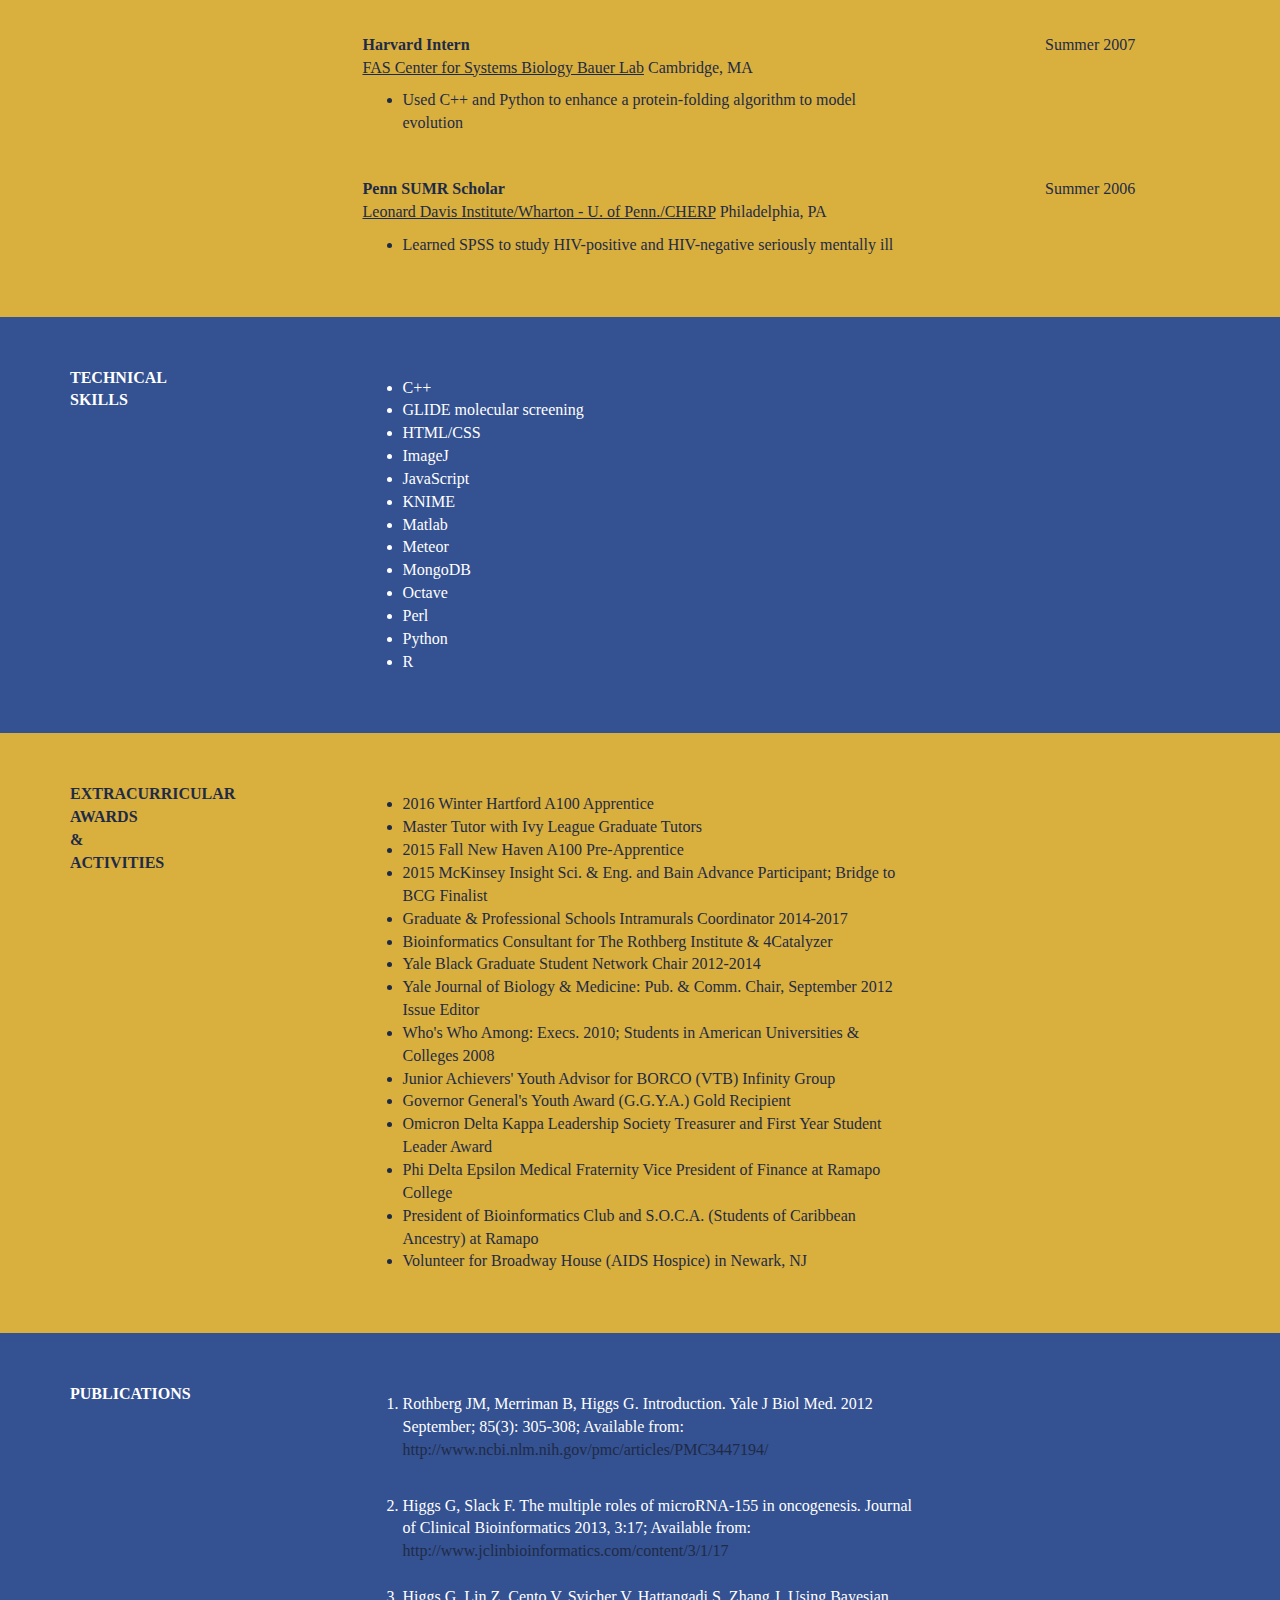
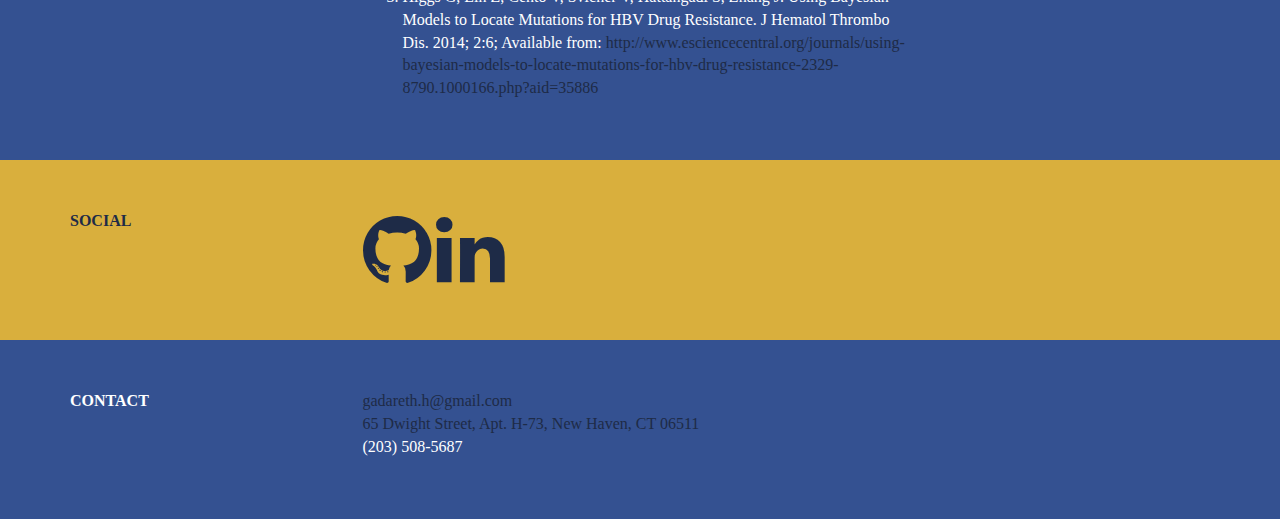
==== commit 88c0fda9: "Made website responsive by eliminating heigh properties" ====
--- a/index.html
+++ b/index.html
@@ -1,7 +1,7 @@
 <!DOCTYPE html>
 <html>
 	<head>
-		
+		<!--Inclusion of Bootstrap Content Delivery Networks for Font-Awesome, CSS, and JS (CDN)-->
 		<link rel="stylesheet" href="https://maxcdn.bootstrapcdn.com/font-awesome/4.5.0/css/font-awesome.min.css">
 		<link rel="stylesheet" href="https://maxcdn.bootstrapcdn.com/bootstrap/3.3.6/css/bootstrap.min.css">
 		<link type= "text/css" rel = "stylesheet" href = "stylesheet.css"/>
@@ -10,7 +10,7 @@
 	</head>
 
 	<body>
-
+		<!--Navigation Bar Code including links to IDs-->
 		<nav class="navbar navbar-inverse navbar-fixed-top">
 		  <div class="container-fluid">
 		    <div class="navbar-header">
@@ -29,14 +29,15 @@
 		    </div>
 		  </div>
 		</nav>
-
-
+		<!--About Section-->
 		<div class="section" id="about">
 			<div class="container">
 				<div class="row">
+					<!--First Column of About Section-->
 					<div class="col-md-1">
 						<img id="profile" src="https://scontent-lga3-1.xx.fbcdn.net/hphotos-xfp1/t31.0-8/s960x960/279524_836384951039_366969996_o.jpg"/>
 					</div>
+					<!--Second Column of About Section-->
 					<div class="col-md-5 col-md-offset-2">
 						<p>
 							<br>
@@ -57,21 +58,24 @@
 							</ul>
 						</p>
 					</div>
+					<!--Third Column of About Section-->
 					<div class="col-md-1 col-md-offset-1">
 						<img id="flag" src="http://www.flagz.co.nz/wp-content/uploads/2013/08/Bahamas-flag.jpg"/>
 					</div>
 				</div>
 			</div>
 		</div>
-
+		<!--Education Section-->
 		<div class="section" id="education">
 			<div class="container">
 				<div class="row">
+					<!--First Column of Education Section-->
 					<div class="col-md-1">
 						<p>
 							<b>EDUCATION</b>
 						</p>
 					</div>
+					<!--Second Column of Education Section-->
 					<div class="col-md-6 col-md-offset-2">
 						<p>
 							<b>M.S. in Computational Biology & Bioinformatics:</b>
@@ -85,6 +89,7 @@
 							<br>
 						</p>
 					</div>
+					<!--Third Column of Education Section-->
 					<div class="col-md-1 col-md-offset-1">
 						<p>May 2014</p>	
 					</div>
@@ -127,15 +132,17 @@
 				</div>
 			</div>
 		</div>	
-	
+		<!--Experience Section-->
 		<div class="section" id="experience">
 			<div class="container">
 				<div class="row">
+					<!--First Column of Experience Section-->
 					<div class="col-md-1">
 						<p>
 							<b>RELEVANT EXPERIENCE</b>
 						</p>
 					</div>
+					<!--Second Column of Experience Section-->
 					<div class="col-md-6 col-md-offset-2">
 						<p>
 							<b>Yale President's Public Service Fellow</b>
@@ -148,6 +155,7 @@
 							<br>
 						</p>
 					</div>
+					<!--Third Column of Experience Section-->
 					<div class="col-md-2 col-md-offset-1">
 						<p><sm>May 25 - August 15, 2014</sm></p>	
 					</div>
@@ -166,7 +174,7 @@
 						</p>
 					</div>
 					<div class="col-md-2 col-md-offset-1">
-						<p><sm>June 29 - August 11, 2011</sm></p>	
+						<p>June 29 - August 11, 2011</p>	
 					</div>
 				</div>
 				<div class="row">
@@ -228,15 +236,17 @@
 				</div>
 			</div>
 		</div>
-
+		<!--Skills Section-->
 		<div class="section" id="skills">
 			<div class="container">
 				<div class="row">
+					<!--First Column of Skills Section-->
 					<div class="col-md-1">
 						<p>
 							<b>TECHNICAL SKILLS</b>
 						</p>
 					</div>
+					<!--Second Column of Skills Section-->
 					<div class="col-md-6 col-md-offset-2">
 						<p>
 							<ul>
@@ -259,15 +269,17 @@
 				</div>
 			</div>
 		</div>
-
+		<!--Awards Section-->
 		<div class="section" id="awards">
 			<div class="container">
 				<div class="row">
+					<!--First Column of Awards Section-->
 					<div class="col-md-1">
 						<p>
 							<b>EXTRACURRICULAR AWARDS & ACTIVITIES</b>
 						</p>
 					</div>
+					<!--Second Column of Awards Section-->
 					<div class="col-md-6 col-md-offset-2">
 						<p>
 							<ul>
@@ -292,14 +304,17 @@
 				</div>
 			</div>
 		</div>
+		<!--Publications Section-->
 		<div class="section" id="publications">
 			<div class="container">
 				<div class="row">
+					<!--First Column of Publications Section-->
 					<div class="col-md-1">
 						<p>
 							<b>PUBLICATIONS</b>
 						</p>
 					</div>
+					<!--Second Column of Publications Section-->
 					<div class="col-md-6 col-md-offset-2">
 						<p>
 							<ol>
@@ -315,15 +330,17 @@
 				</div>
 			</div>
 		</div>
-
+		<!--Social Section-->
 		<div class="section" id="social">
 			<div class="container">
 				<div class="row">
+					<!--First Column of Social Section-->
 					<div class="col-md-1">
 						<p>
 							<b>SOCIAL</b>
 						</p>
 					</div>
+					<!--Second Column of Social Section-->
 					<div class="col-md-6 col-md-offset-2">
 						<a class="icon" href="https://github.com/Gadareth"><i class="fa fa-github fa-5x"></i></a>
 						<a class="icon" href="https://www.linkedin.com/in/gadareth-higgs-17a52220"><i class="fa fa-linkedin fa-5x"></i></a>
@@ -331,20 +348,20 @@
 				</div>
 			</div>
 		</div>
-
+		<!--Contact Section-->
 		<div class="section" id="contact">
 			<div class="container">
 				<div class="row">
+					<!--First Column of Contact Section-->
 					<div class="col-md-1">
 						<p><b>CONTACT</b></p>
 					</div>
+					<!--Second Column of Contact Section-->
 					<div class="col-md-6 col-md-offset-2">
 						<p>
 							<a href="mailto:gadareth.h@gmail.com">gadareth.h@gmail.com</a>
 							<br>
-							<br>
 							<a href="https://www.google.com/maps/place/65+Dwight+St,+New+Haven,+CT+06511/@41.3075833,-72.9401208,17z/data=!3m1!4b1!4m2!3m1!1s0x89e7d8532f9f3669:0x680e828ed194746a">65 Dwight Street, Apt. H-73, New Haven, CT 06511</a>
-							<br>
 							<br>
 							(203) 508-5687
 						</p>
--- a/stylesheet.css
+++ b/stylesheet.css
@@ -1,13 +1,15 @@
+/*Formatting for all sections*/
 .section{
 	width: 100%;
 	padding: 50px;
 	font-family: Calibri, serif;
 	font-size: 16px;
+	margin: 0px 0px 0px 0px;
 }
 
+/*Formatting for links*/
 a:link, 
 a:visited {
-	/*color: #D9A43D;*/
 	color: #1E2B47;
 }
 
@@ -15,72 +17,59 @@
 	color: #FFFFFF;
 }
 
+/*Formatting for profile picture*/
 #profile {
 	height: 320px;
 	width: 220px;
 	border-radius: 10px;
-	margin: 30px 10px -20px -70px;
-	display: inline-block;
+	margin: 30px 30px 0px -70px;
 	float: left;
 }
 
+/*Formatting for flag*/
 #flag {
-	height: 250px;
-	margin: 50px 10px -20px -80px;
-	width: 400px;
+	height: 230px;
+	margin: 70px 0px -20px -50px;
+	width: 365px;
 }
 
 #about {
-	display: inline-block;
-	height: 320px
-	width: 600px;
 	float: bottom;
 	color: #1E2B47;
 	background-color: #FFFFFF;
 }
 
 #education {
-	height: 450px;
-	/*background-color: #1A0950;*/
 	background-color: #345191;
 	color: #FFFFFF;
-	margin: 0px 0px 0px 0px;
 }
 
 #experience {
-	margin: 0px 0px 0px 0px; 
-	height: 1000px;
 	color: #1E2B47;
 	background-color: #D9AF3D;
 }
 
 #skills {
-	height: 400px;
 	background-color: #345191;
 	color: #FFFFFF;
-	margin: 0px 0px 0px 0px; 
 }
 
 #awards {
-	height: 570px;
 	color: #1E2B47;
 	background-color: #D9AF3D;
 }
 
 #publications {
-	height: 410px;
 	background-color: #345191;
 	color: #FFFFFF;
 }
 
 #social {
-	height: 210px;
 	color: #1E2B47;
 	background-color: #D9AF3D;
 }
 
 #contact {
-	height: 210px;
 	background-color: #345191;
 	color: #FFFFFF;
 	position: center;
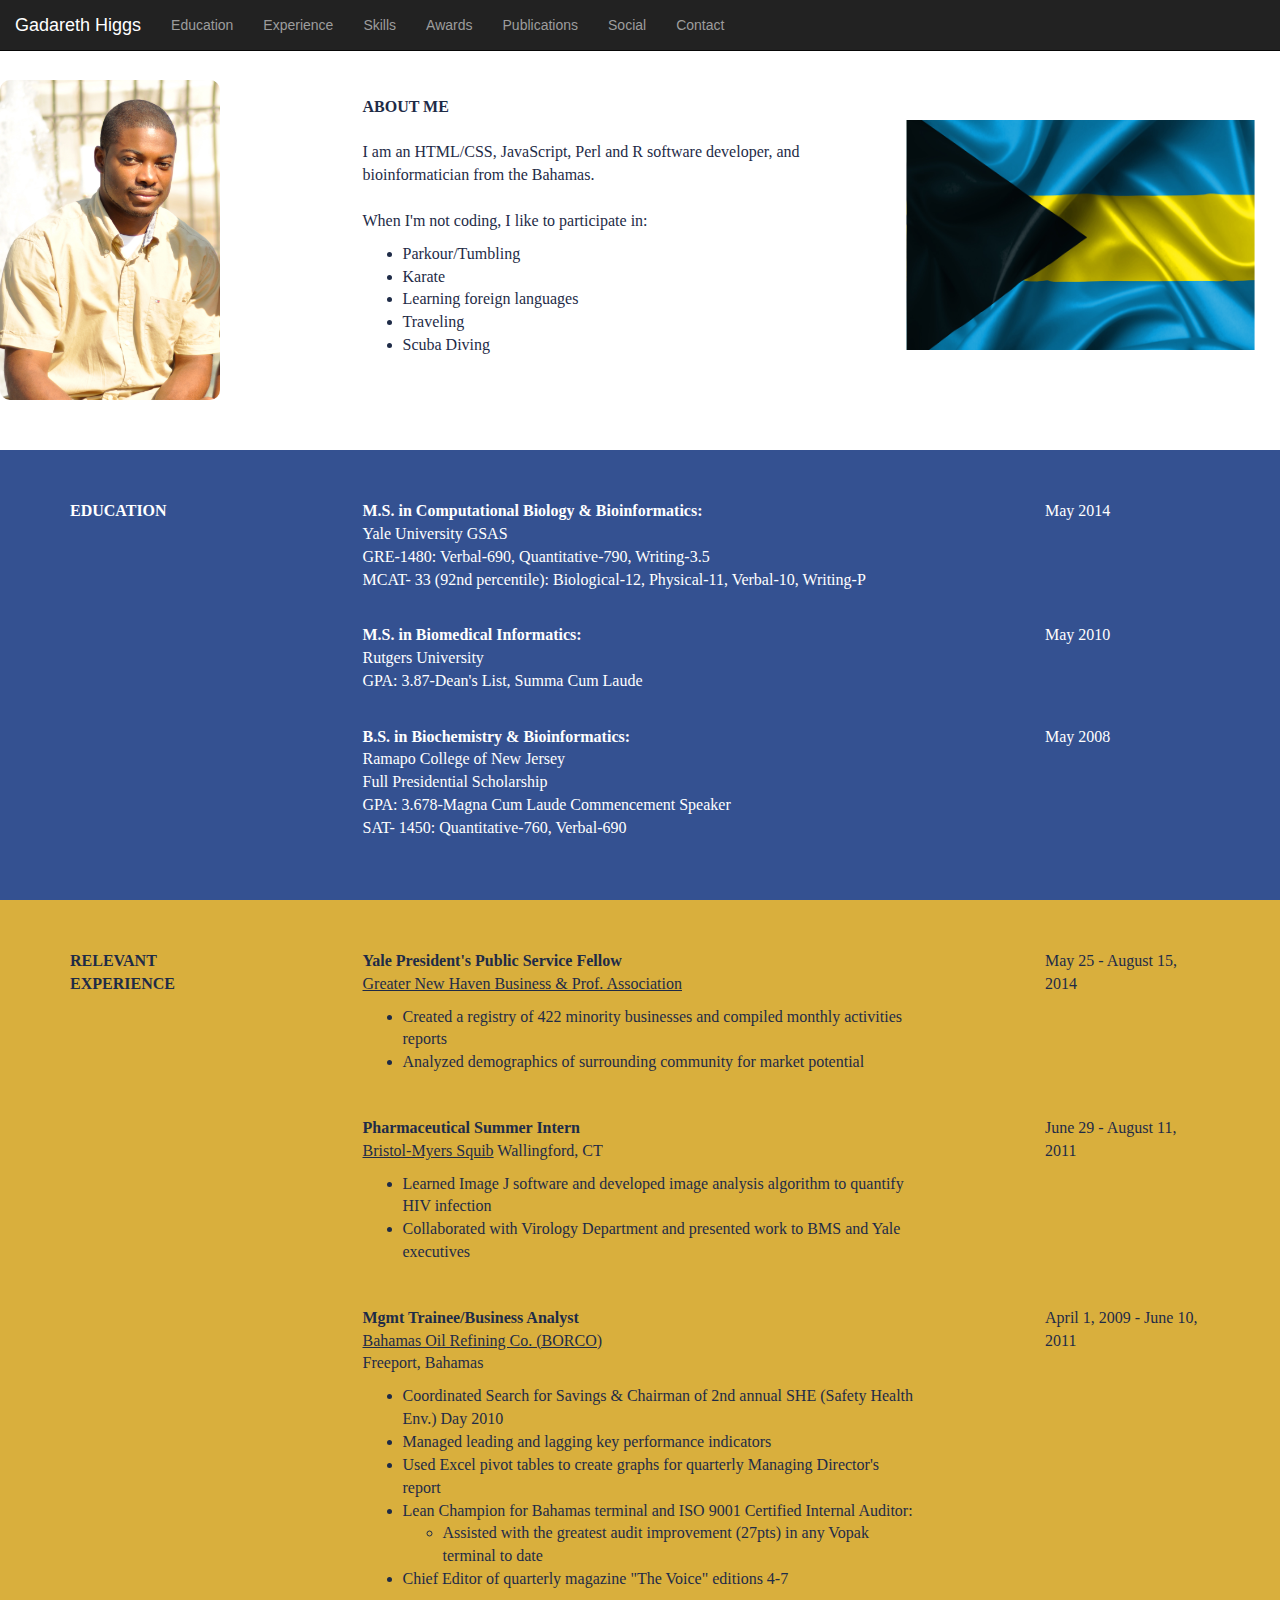
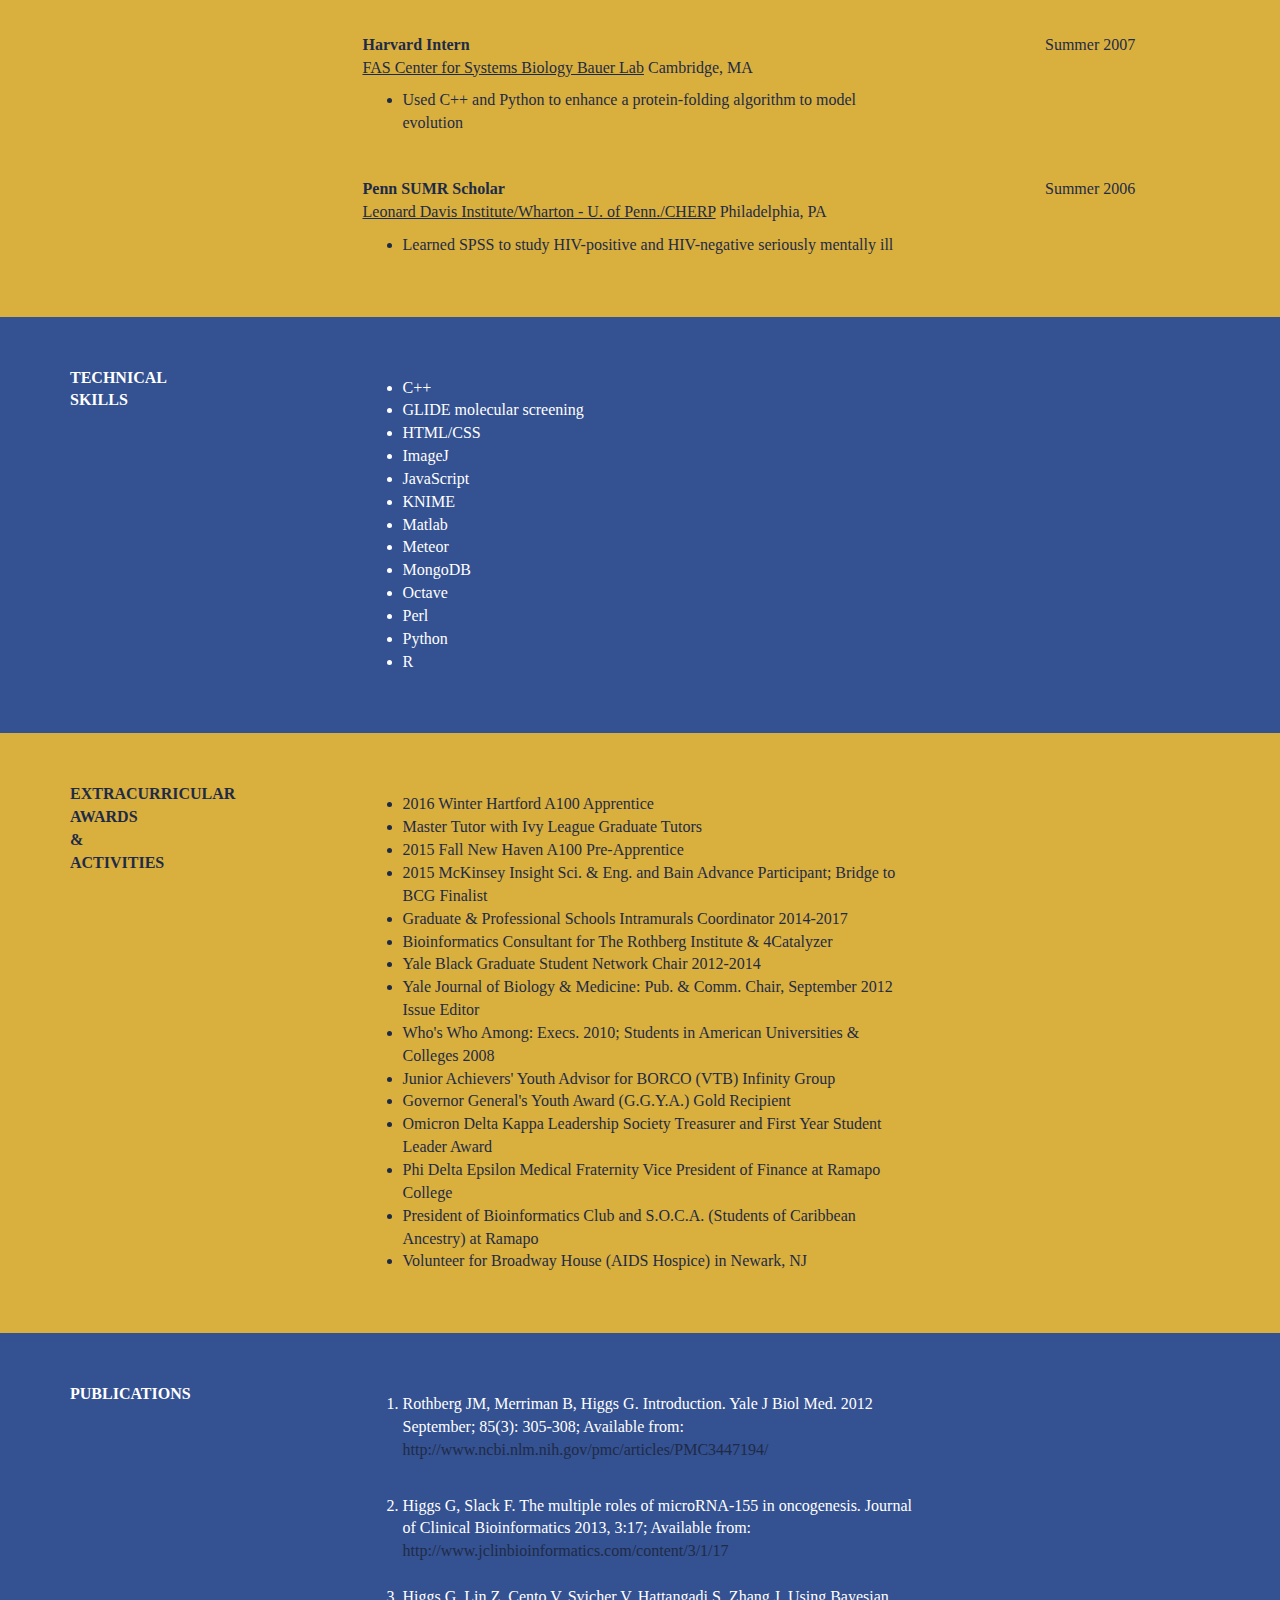
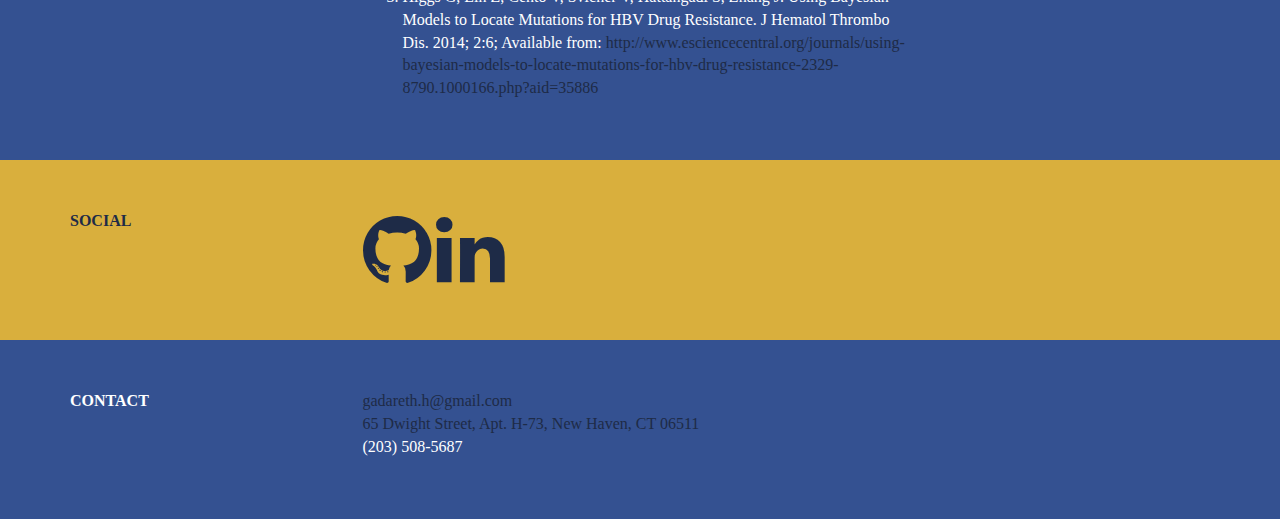
==== commit 04191b87: "Add flag to directory" ====
--- a/index.html
+++ b/index.html
@@ -35,7 +35,7 @@
 				<div class="row">
 					<!--First Column of About Section-->
 					<div class="col-md-1">
-						<img id="profile" src="https://scontent-lga3-1.xx.fbcdn.net/hphotos-xfp1/t31.0-8/s960x960/279524_836384951039_366969996_o.jpg"/>
+						<img id="profile" src="Gad.jpg">
 					</div>
 					<!--Second Column of About Section-->
 					<div class="col-md-5 col-md-offset-2">
@@ -60,7 +60,7 @@
 					</div>
 					<!--Third Column of About Section-->
 					<div class="col-md-1 col-md-offset-1">
-						<img id="flag" src="http://www.flagz.co.nz/wp-content/uploads/2013/08/Bahamas-flag.jpg"/>
+						<img id="flag" src="Bahamas-flag.jpg"/>
 					</div>
 				</div>
 			</div>
